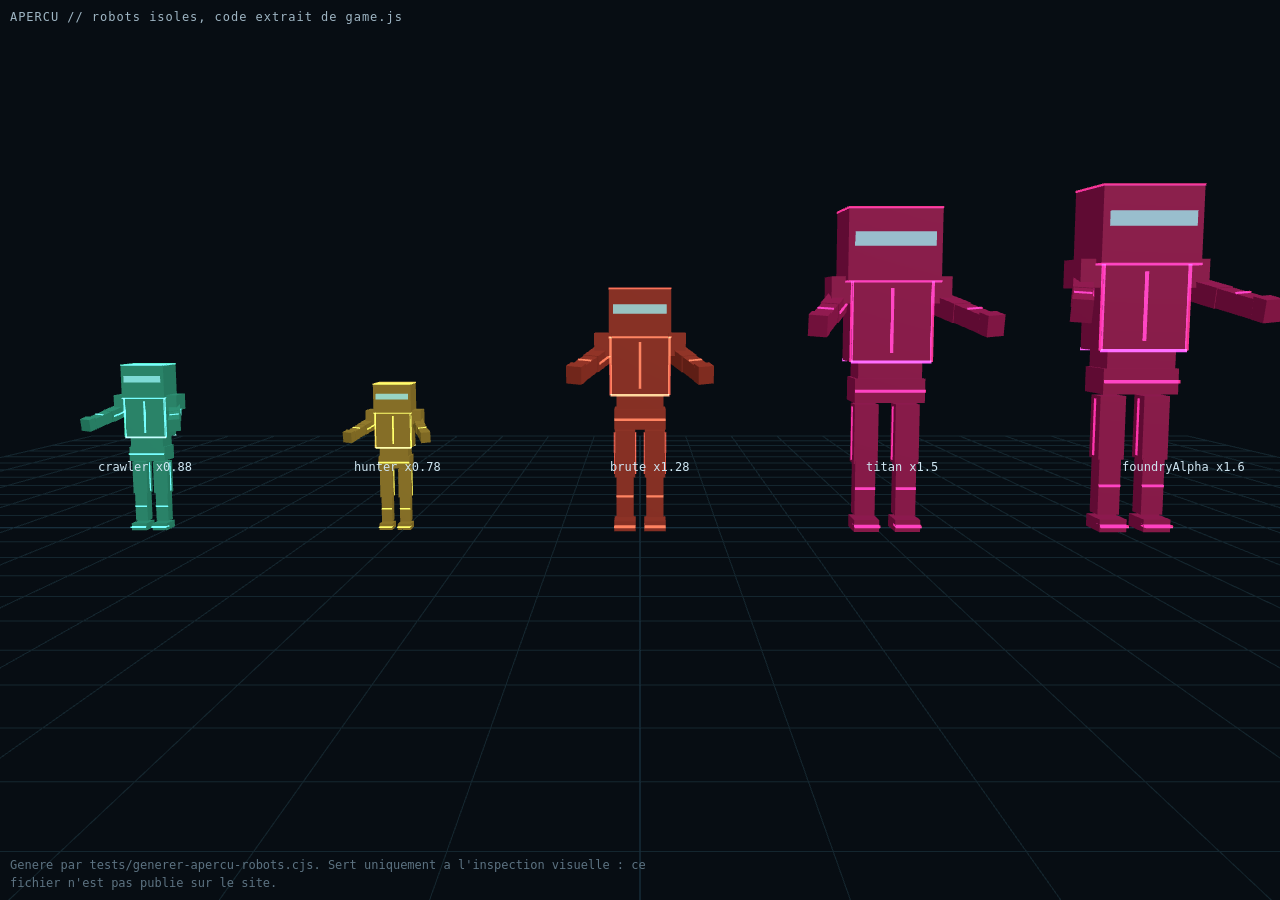
==== tests/apercu-robots.html @ fe57926b "Degats des tireurs augmentes, et mesures dans le jeu Ce qui a change : - Chasseur et Braise passent " ====
<!DOCTYPE html>
<html lang="fr">
<head>
<meta charset="utf-8">
<title>Apercu des robots // Nexus Breach</title>
<style>
  html,body{margin:0;height:100%;background:#070d13;color:#9fb6c4;
    font:12px/1.5 ui-monospace,Consolas,monospace;overflow:hidden}
  #etiquette{position:fixed;left:10px;top:8px;z-index:2;letter-spacing:.08em}
  #note{position:fixed;left:10px;bottom:8px;z-index:2;color:#5d7382;max-width:640px}
  canvas{display:block}
</style>
</head>
<body>
<div id="etiquette">APERCU // robots isoles, code extrait de game.js</div>
<div id="note">Genere par tests/generer-apercu-robots.cjs. Sert uniquement a l'inspection
visuelle : ce fichier n'est pas publie sur le site.</div>
<script type="module">
// La page vit dans tests, donc three.js se cherche dans wwwroot. Le chemin
// est relatif au document, pas au serveur : d'ou les deux niveaux.
// Les erreurs sont notees dans la page : le pilote DevTools sait les lire, et
// une page qui echoue en silence ne laisserait qu'une capture noire.
window.__erreursApercu = [];
window.addEventListener('error', (e) => window.__erreursApercu.push(e.message || String(e)));
import * as THREE from '../wwwroot/vendor/three.module.min.js';

const scene = new THREE.Scene();
scene.background = new THREE.Color(0x070d13);
const camera = new THREE.PerspectiveCamera(38, innerWidth / innerHeight, 0.1, 60);
camera.position.set(0, 2.8, 16.5);
camera.lookAt(0, 1, 0);
scene.add(new THREE.HemisphereLight(0x9fd8ff, 0x0a1016, 0.7));
const clef = new THREE.DirectionalLight(0xffffff, 1.5);
clef.position.set(4, 7, 6);
scene.add(clef);
scene.add(new THREE.GridHelper(24, 24, 0x1d3a4a, 0x14262f));

// ---------------------------------------------------------------- jeu.js
const unitBoxGeometry = new THREE.BoxGeometry(1, 1, 1);

// Fusionne une liste de boites decrites en local (taille, position, rotation)
// en une seule BufferGeometry. Sans cela, chaque robot coûterait une
// vingtaine d'appels de dessin.
function mergeBoxParts(parts) {
  const positions = [];
  const normals = [];
  const indices = [];
  const matrix = new THREE.Matrix4();
  const normalMatrix = new THREE.Matrix3();
  const quaternion = new THREE.Quaternion();
  const position = new THREE.Vector3();
  const scale = new THREE.Vector3();
  const euler = new THREE.Euler();
  const vertex = new THREE.Vector3();
  const normal = new THREE.Vector3();
  let offset = 0;

  for (const part of parts) {
    position.set(part.x || 0, part.y || 0, part.z || 0);
    euler.set(part.rx || 0, part.ry || 0, part.rz || 0);
    quaternion.setFromEuler(euler);
    scale.set(part.w, part.h, part.d);
    matrix.compose(position, quaternion, scale);
    normalMatrix.getNormalMatrix(matrix);

    const vertexAttribute = unitBoxGeometry.attributes.position;
    const normalAttribute = unitBoxGeometry.attributes.normal;
    for (let i = 0; i < vertexAttribute.count; i += 1) {
      vertex.fromBufferAttribute(vertexAttribute, i).applyMatrix4(matrix);
      positions.push(vertex.x, vertex.y, vertex.z);
      // La normale ne subit pas l'echelle : transformee par une matrice non
      // uniforme elle doit etre renormalisee, sinon l'ecclairage des epaules
      // et des tibias est faux.
      normal.fromBufferAttribute(normalAttribute, i).applyMatrix3(normalMatrix).normalize();
      normals.push(normal.x, normal.y, normal.z);
    }
    const indexAttribute = unitBoxGeometry.index;
    for (let i = 0; i < indexAttribute.count; i += 1) {
      indices.push(indexAttribute.getX(i) + offset);
    }
    offset += vertexAttribute.count;
  }

  const geometry = new THREE.BufferGeometry();
  geometry.setAttribute('position', new THREE.Float32BufferAttribute(positions, 3));
  geometry.setAttribute('normal', new THREE.Float32BufferAttribute(normals, 3));
  geometry.setIndex(indices);
  return geometry;
}

// Un pave : structure sombre ou lisere lumineux. Meme fonction, deux
// materiaux : la distinction vient du materiau, pas de la forme.
function box(x, y, z, w, h, d, rotation) {
  const part = { x, y, z, w, h, d };
  if (rotation) Object.assign(part, rotation);
  return part;
}

// Epaisseur des liseres. Ils remplacent les contours neon de la reference :
// WebGL ignore l'epaisseur des lignes, un trait d'un pixel ne se voit pas,
// un pave plat de quelques millimetres en revanche se voit sous tout
// eclairage.
const LISERE = 0.024;

// Angle de levee des bras, en radians. Le bras pend au repos (0) et se leve
// presque a l'horizontale quand l'ennemi arme une attaque (1.35).
const BRAS_ARME = 1.35;

// Construit le robot et retourne les maillages a attacher a la racine.
// three est passe en parametre : ce fichier n'importe pas Three.js, seul
// game.js le fait, et cela evite un import circulaire.
function buildHumanoid(three, template, materials, options) {
  const { isAlpha, headSize, shadows } = options;

  // Silhouette : la masse du buste et la largeur des epaules distinguent les
  // types. Un robot humanoide a deux jambes pour tous : c'est le nombre de
  // pattes qui changeait avant, et cela rendait les limaces et les brutes
  // illisibles.
  const lourd = isAlpha || template.bulk === 'heavy';
  const leger = template.bulk === 'light';

  const busteL = lourd ? 0.66 : leger ? 0.5 : 0.57;
  const busteH = lourd ? 0.68 : leger ? 0.46 : 0.58;
  const busteD = lourd ? 0.46 : leger ? 0.36 : 0.41;

  const epaule = lourd ? 0.66 : leger ? 0.48 : 0.56;
  const brasLong = lourd ? 0.4 : 0.36;
  const avantBrasLong = lourd ? 0.38 : 0.34;
  const cuisseLong = lourd ? 0.5 : 0.46;
  const tibiaLong = lourd ? 0.46 : 0.42;
  const piedH = 0.1;

  // Verticale construite depuis le sol, et non depuis le buste. Le gabarit
  // precedent partait de la taille et posait la hanche trop bas : les pieds
  // passaient sous le sol et le robot paraissait accroupi. Ancrer sur le sol
  // garantit que les pieds reposent dessus, quelle que soit la taille du
  // buste.
  const hancheY = piedH + tibiaLong + cuisseLong;
  const bassinY = hancheY + 0.12;
  const abdomenY = bassinY + 0.17;
  const busteY = abdomenY + busteH / 2 + 0.07;
  const hautBuste = busteY + busteH / 2;
  const basBuste = busteY - busteH / 2;
  const epauleY = hautBuste - 0.09;
  const xEpaule = epaule / 2 + 0.08;

  // --- Corps sombre, parties immobiles fusionnees --------------------------
  const structure = [
    box(0, busteY, 0, busteL, busteH, busteD),
    box(0, abdomenY, 0, busteL * 0.8, 0.2, busteD * 0.86),
    box(0, bassinY, 0, busteL * 0.88, 0.2, busteD * 0.9),
    box(-xEpaule, epauleY, 0, 0.17, 0.22, busteD * 0.88),
    box(xEpaule, epauleY, 0, 0.17, 0.22, busteD * 0.88)
  ];
  const structureMesh = new three.Mesh(mergeBoxParts(structure), materials.body);
  structureMesh.castShadow = shadows;

  // --- Liseres lumineux ----------------------------------------------------
  const trims = [];
  [-1, 1].forEach((side) => {
    trims.push(
      box(0, hautBuste, busteD / 2, busteL, LISERE, LISERE),
      box(0, basBuste, busteD / 2, busteL, LISERE, LISERE),
      box(side * busteL / 2, busteY, busteD / 2, LISERE, busteH, LISERE),
      box(0, hautBuste, -busteD / 2, busteL, LISERE, LISERE),
      box(0, basBuste, -busteD / 2, busteL, LISERE, LISERE)
    );
  });
  trims.push(
    box(0, bassinY, busteD / 2, busteL * 0.88, LISERE, LISERE),
    box(0, busteY, busteD / 2 + 0.006, LISERE, busteH * 0.78, LISERE)
  );

  // --- Tete, cou et visee --------------------------------------------------
  // La tete reste un maillage separe : enemy.head et sa position monde servent
  // a la detection du headshot.
  const headY = hautBuste + headSize * 0.72;
  const head = new three.Mesh(
    new three.BoxGeometry(headSize * 2, headSize * 1.55, headSize * 1.7),
    materials.body
  );
  head.position.set(0, headY, 0);
  head.castShadow = shadows;
  head.userData.headshot = true;

  // Cou, pour que le robot ne semble pas decapite.
  trims.push(
    box(0, headY + headSize * 0.78, 0, headSize * 2.02, LISERE * 0.7, headSize * 1.72),
    box(0, headY - headSize * 0.78, 0, headSize * 2.02, LISERE * 0.7, headSize * 1.72)
  );

  const neckMesh = new three.Mesh(
    mergeBoxParts([box(0, hautBuste + 0.04, 0, headSize * 0.8, 0.1, headSize * 0.8)]),
    materials.body
  );

  // Visee : une fente horizontale lumineuse, le signe de reconnaissance de la
  // reference. Plus large que haute, c'est ce qui rend le regard lisible.
  const visor = new three.Mesh(
    new three.BoxGeometry(headSize * 1.72, headSize * 0.3, 0.03),
    materials.visor
  );
  visor.position.set(0, headY + headSize * 0.12, headSize * 0.86);

  const trimMesh = new three.Mesh(mergeBoxParts(trims), materials.trim);

  // --- Bras : un pivot par epaule, anime ------------------------------------
  // Le pivot est a l'epaule et le bras pend vers le bas, donc une rotation
  // autour de X leve le bras vers l'avant : c'est le geste d'arme.
  const brasGeometry = mergeBoxParts([
    box(0, -brasLong / 2, 0, 0.15, brasLong, 0.16),
    box(0, -brasLong - avantBrasLong / 2, 0, 0.14, avantBrasLong, 0.15),
    // Main
    box(0, -brasLong - avantBrasLong - 0.06, 0.01, 0.15, 0.13, 0.17)
  ]);
  const brasTrim = mergeBoxParts([
    box(0.076, -brasLong / 2, 0, 0.02, brasLong * 0.85, 0.02),
    box(0, -brasLong - avantBrasLong / 2, 0.076, 0.13, 0.02, 0.02)
  ]);

  const armPivots = [];
  [-1, 1].forEach((side) => {
    const pivot = new three.Group();
    pivot.position.set(side * xEpaule, epauleY - 0.1, 0);
    const mesh = new three.Mesh(brasGeometry, materials.body);
    mesh.castShadow = shadows;
    pivot.add(mesh);
    pivot.add(new three.Mesh(brasTrim, materials.trim));
    armPivots.push({ pivot, side });
  });

  // --- Jambes --------------------------------------------------------------
  // La jambe pend depuis la hanche et descend jusqu'au sol : le pivot est a
  // hancheY et la somme cuisse + tibia + pied vaut exactement hancheY, donc le
  // pied repose sur y = 0.
  const jambeGeometry = mergeBoxParts([
    box(0, -cuisseLong / 2, 0, 0.2, cuisseLong, 0.21),
    box(0, -cuisseLong - tibiaLong / 2 + 0.02, 0, 0.17, tibiaLong, 0.18),
    // Pied avance vers l'avant, comme sur la reference.
    box(0, -cuisseLong - tibiaLong - piedH / 2, 0.05, 0.21, piedH, 0.31)
  ]);
  const jambeTrim = mergeBoxParts([
    box(0.101, -cuisseLong / 2, 0, 0.02, cuisseLong * 0.9, 0.02),
    box(-0.101, -cuisseLong / 2, 0, 0.02, cuisseLong * 0.9, 0.02),
    box(0, -cuisseLong - tibiaLong / 2 + 0.02, 0.091, 0.17, 0.02, 0.02),
    box(0, -cuisseLong - tibiaLong - piedH / 2, 0.19, 0.21, 0.02, 0.14)
  ]);

  const legPivots = [];
  [-1, 1].forEach((side, index) => {
    const pivot = new three.Group();
    pivot.position.set(side * busteL * 0.26, hancheY, 0);
    const mesh = new three.Mesh(jambeGeometry, materials.body);
    mesh.castShadow = shadows;
    pivot.add(mesh);
    pivot.add(new three.Mesh(jambeTrim, materials.trim));
    // Phase decalee de pi : sans cela les deux jambes oscillent ensemble et le
    // robot avance en sautant sur deux pieds joints.
    legPivots.push({ pivot, side, phase: index * Math.PI });
  });

  return {
    structureMesh,
    neckMesh,
    trimMesh,
    head,
    visor,
    armPivots,
    legPivots,
    busteY
  };
}

// Anime les bras. armement vaut 0 au repos et 1 les bras leves : l'appel qui
// arme une attaque n'a plus qu'a regler cette valeur, que ce soit un coup de
// grappin ou un tir.
function animerBras(armPivots, armement) {
  const levee = Math.max(0, Math.min(1, armement)) * BRAS_ARME;
  for (const { pivot, side } of armPivots) {
    pivot.rotation.x = -levee;
    // Legere ouverture vers l'exterieur : un bras parfaitement vertical lit
    // moins bien qu'un bras legerement ecarte.
    pivot.rotation.z = side * (0.1 + levee * 0.16);
  }
}
function createEnemyMaterials(template) {
  const color = template.color;
  const armorColor = template.armorColor || 0x1b2932;
  const accentColor = template.accentColor || color;
  const bodyColor = template.armorColor
    ? new THREE.Color(armorColor).lerp(new THREE.Color(color), 0.3)
    : new THREE.Color(color).multiplyScalar(0.5);
  const body = new THREE.MeshStandardMaterial({
    color: bodyColor,
    emissive: new THREE.Color(color).multiplyScalar(0.2),
    emissiveIntensity: 0.5,
    roughness: 0.58,
    metalness: 0.28,
    flatShading: true
  });
  const armor = new THREE.MeshStandardMaterial({
    color: armorColor,
    emissive: color,
    emissiveIntensity: 0.18,
    roughness: 0.48,
    metalness: 0.68,
    flatShading: true
  });
  const glow = new THREE.MeshBasicMaterial({ color: accentColor });
  const eye = new THREE.MeshBasicMaterial({ color: 0xffffff });
  // Lisere lumineux : ce qui remplace les contours neons de la reference. Non
  // eclairable et additif, il reste lumineux meme dans le noir de l'arene :
  // c'est ce qui donne au robot sa silhouette de night club.
  const trim = new THREE.MeshBasicMaterial({
    color: accentColor,
    transparent: true,
    opacity: 0.92,
    blending: THREE.AdditiveBlending,
    depthWrite: false
  });
  // Visee : le meme bleu que sur la reference, quelle que soit la couleur du
  // type. Volontaire : l'identite du type se lit sur le lisere et le buste, la
  // visee sert a repeter ou est la tete, pas a designer l'ennemi.
  const visor = new THREE.MeshBasicMaterial({ color: 0x9ffcff, transparent: true, opacity: 0.72 });
  return { body, armor, glow, eye, trim, visor, accentColor };
}

// ---------------------------------------------------------------- gabarits

const GABARITS = [
  {
    "nom": "crawler",
    "couleur": "0x55f6c1",
    "scale": "0.88",
    "elite": false
  },
  {
    "nom": "hunter",
    "couleur": "0xffcf4a",
    "scale": "0.78",
    "elite": false
  },
  {
    "nom": "brute",
    "couleur": "0xff5b42",
    "scale": "1.28",
    "elite": false
  },
  {
    "nom": "titan",
    "couleur": "0xff2d85",
    "scale": "1.5",
    "elite": true
  },
  {
    "nom": "foundryAlpha",
    "couleur": "0xff2d85",
    "scale": "1.6",
    "elite": true
  }
];

const robotier = (nom, couleur, scale, elite, x) => {
  const template = { color: couleur, accentColor: couleur, visorColor: 0x9ffcff, scale };
  const materials = createEnemyMaterials(template);
  // La ligne ci-dessous est celle du jeu, mot pour mot. Elle ne peut pas
  // remonter d'un cran : elle lit isAlpha, qui n existe qu'ici.
  const isAlpha = elite;
    const headSize = (isAlpha ? 0.38 : 0.3) * (template.headScale || 1);
  const robot = buildHumanoid(THREE, template, materials, { isAlpha, headSize, shadows: false });
  const root = new THREE.Group();
  root.position.x = x;
  root.add(robot.structureMesh, robot.neckMesh, robot.trimMesh, robot.head, robot.visor);
  robot.armPivots.forEach(({ pivot }) => root.add(pivot));
  robot.legPivots.forEach(({ pivot }) => root.add(pivot));
  // L echelle du gabarit est ce que le joueur voit : sans elle, les cinq
  // robots(make) paraissent identiques et l apercu ne sert plus a rien.
  root.scale.setScalar(Number(scale));
  scene.add(root);
  const plaque = document.createElement('div');
  plaque.textContent = nom + '  x' + scale;
  plaque.style.cssText = 'position:fixed;left:0;top:0;color:#cfe6f2;z-index:1;'
    + 'transform:translate(' + ((x + 7.75) / 15.5 * innerWidth - 30) + 'px,'
    + (innerHeight / 2 + 8) + 'px)';
  document.body.appendChild(plaque);
  return { root, robot };
};

const bras = GABARITS.map((g, i) => {
  // L ecartement suit l echelle : sinon le Forge-Monarque, le plus grand,
  // recouvre son voisin et l apercu ment sur les tailles relatives.
  const x = (i - (GABARITS.length - 1) / 2) * 3.1;
  return robotier(g.nom, Number(g.couleur), Number(g.scale), g.elite, x);
});

// Le geste de preparation : on le declenche en boucle, sinon on ne voit pas ce
// qui se passe quand un ennemi arme son coup.
let t = 0;
const renderer = new THREE.WebGLRenderer({ antialias: true });
renderer.setSize(innerWidth, innerHeight);
document.body.appendChild(renderer.domElement);
renderer.setAnimationLoop(() => {
  t += 0.016;
  for (const item of bras) animerBras(item.robot.armPivots, Math.sin(t * 2) * 0.5 + 0.5);
  renderer.render(scene, camera);
});
addEventListener('resize', () => {
  camera.aspect = innerWidth / innerHeight;
  camera.updateProjectionMatrix();
  renderer.setSize(innerWidth, innerHeight);
});
</script>
</body>
</html>
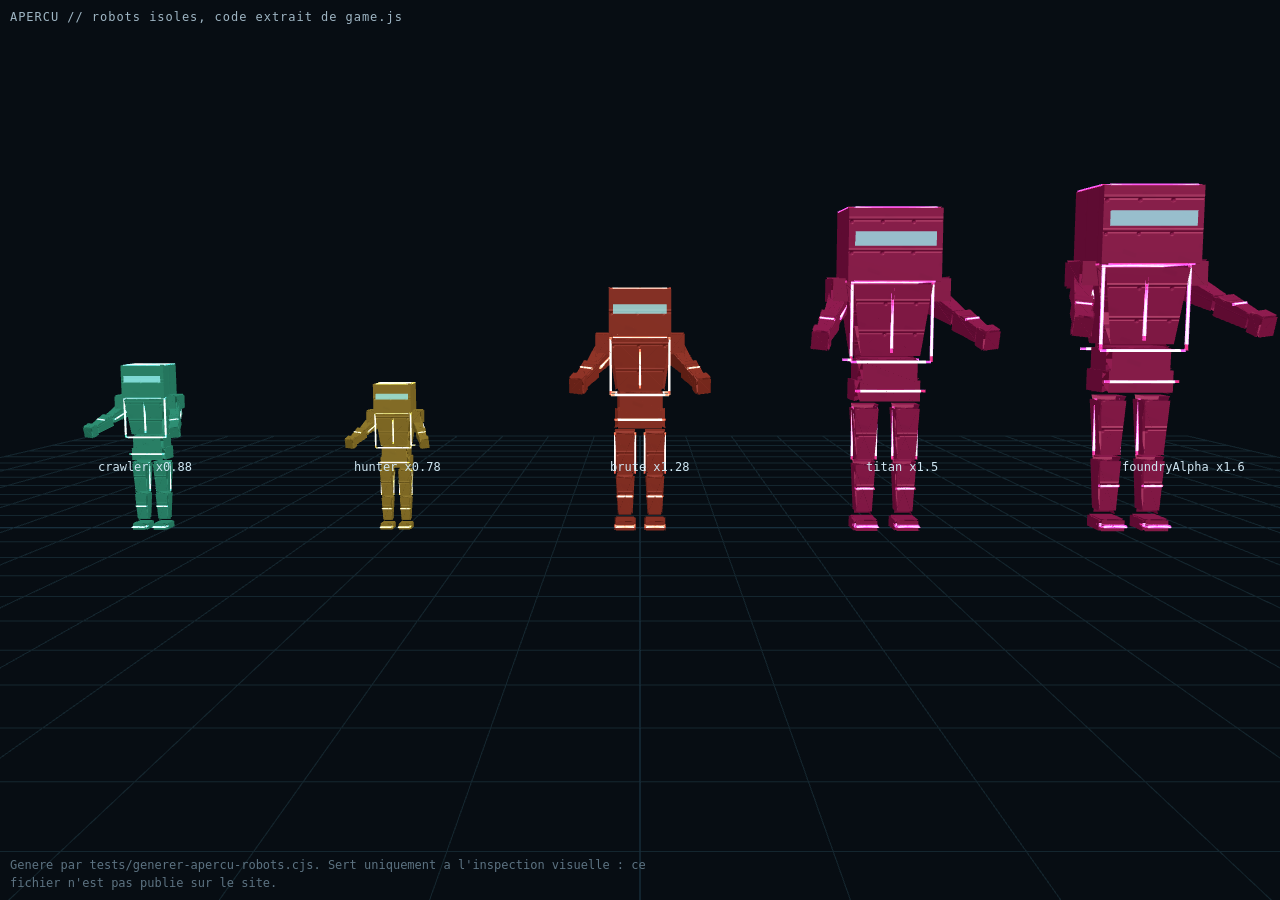
==== commit 3b29b8b7: "Ranger : plus aucun soin, et un vrai choix a chaque fin de vague Ce qui disparait : - Les Nénithes r" ====
--- a/tests/apercu-robots.html
+++ b/tests/apercu-robots.html
@@ -36,7 +36,238 @@
 scene.add(new THREE.GridHelper(24, 24, 0x1d3a4a, 0x14262f));
 
 // ---------------------------------------------------------------- jeu.js
-const unitBoxGeometry = new THREE.BoxGeometry(1, 1, 1);
+function creerPaveChanfreine(chanfrein, fusee) {
+  const lo = -0.5 + chanfrein;
+  const hi = 0.5 - chanfrein;
+  const positions = [];
+  const normals = [];
+  const uvs = [];
+
+  // Un triangle, avec l'orientation corrigee sur le vol.
+  //
+  // Enumerer les sommets dans le bon sens pour les quarante-quatre triangles
+  // d'une boite coupee est une source d'erreur invisible : la geometrie
+  // s'affiche, mais trois faces sur quatre sont eclairées a l'envers. On calcule
+  // donc la normale geometrique, et on inverse le triangle si elle ne va pas
+  // dans le sens voulu.
+  function triangle(a, b, c, nx, ny, nz) {
+    const ux = b[0] - a[0];
+    const uy = b[1] - a[1];
+    const uz = b[2] - a[2];
+    const vx = c[0] - a[0];
+    const vy = c[1] - a[1];
+    const vz = c[2] - a[2];
+    const cx = uy * vz - uz * vy;
+    const cy = uz * vx - ux * vz;
+    const cz = ux * vy - uy * vx;
+    const sens = (cx * nx + cy * ny + cz * nz) < 0 ? -1 : 1;
+    const p = sens < 0 ? [a, c, b] : [a, b, c];
+
+    for (const v of p) {
+      // La pente : l'echelle horizontale vaut 1 + fusee en haut, et 1 - fusee en
+      // bas. En haut y vaut +0,5, donc le facteur monte avec la hauteur : plus
+      // fusee est grand, plus la piece s'elargit vers le haut et retrecit vers
+      // le bas.
+      //
+      // Le SENS a d'abord ete pris a l'envers : le pave s'elargissait vers le
+      // bas, le buste devenait une jupe et les membres des entonnoirs. C'etait
+      // mathematiquement correct et visuellement l'inverse de l'effet cherche.
+      // Aucun controle de structure ne l'aurait vu : le nombre de triangles
+      // etait bon, les normales etaient alignees, et le robot avait l'air d'etre
+      // passe par un defaut de posture.
+      const facteur = 1 + fusee * (v[1] * 2);
+      positions.push(v[0] * facteur, v[1], v[2] * facteur);
+      // La boite droite garde les normales de la boite. Sans elles, l'attribut
+      // normal serait vide et le moteur inventerait un eclairage de son cote.
+      if (fusee === 0) normals.push(nx, ny, nz);
+    }
+
+    // Coordonnees de texture par projection sur la face.
+    //
+    // On prend les deux axes les moins alignes avec la normale, pas x et y
+    // comme on le ferait par reflexes. Avec x et y, une face vers le haut
+    // recoit des coordonnees qui varient peu, et la texture s'etire sur toute
+    // la longueur du dessus d'un bloc : on obtenait des bavures laites au lieu
+    // de panneaux.
+    const ax = Math.abs(nx);
+    const ay = Math.abs(ny);
+    const az = Math.abs(nz);
+    for (const v of p) {
+      const facteur = 1 + fusee * (v[1] * 2);
+      if (ay >= ax && ay >= az) uvs.push(v[0] * facteur + 0.5, v[2] * facteur + 0.5);
+      else if (ax >= az) uvs.push(v[1] + 0.5, v[2] * facteur + 0.5);
+      else uvs.push(v[0] * facteur + 0.5, v[1] + 0.5);
+    }
+  }
+
+  function quad(a, b, c, d, nx, ny, nz) {
+    triangle(a, b, c, nx, ny, nz);
+    triangle(a, c, d, nx, ny, nz);
+  }
+
+  // 6 faces : le plan extreme, borne par la partie non chanfreine.
+  for (let axe = 0; axe < 3; axe += 1) {
+    const u = (axe + 1) % 3;
+    const v = (axe + 2) % 3;
+    for (const signe of [-1, 1]) {
+      const p = [];
+      for (const [cu, cv] of [[lo, lo], [lo, hi], [hi, hi], [hi, lo]]) {
+        const point = [0, 0, 0];
+        point[axe] = signe * 0.5;
+        point[u] = cu;
+        point[v] = cv;
+        p.push(point);
+      }
+      const n = [0, 0, 0];
+      n[axe] = signe;
+      quad(p[0], p[1], p[2], p[3], n[0], n[1], n[2]);
+    }
+  }
+
+  // 12 aretes : la facette qui relie deux faces voisines.
+  const racine2 = Math.SQRT1_2;
+  for (let a = 0; a < 3; a += 1) {
+    const b = (a + 1) % 3;
+    const c = (a + 2) % 3;
+    for (const sa of [-1, 1]) {
+      for (const sb of [-1, 1]) {
+        const p1 = [0, 0, 0];
+        const p2 = [0, 0, 0];
+        const p3 = [0, 0, 0];
+        const p4 = [0, 0, 0];
+        p1[a] = sa * 0.5; p1[b] = sb * lo; p1[c] = lo;
+        p2[a] = sa * 0.5; p2[b] = sb * lo; p2[c] = hi;
+        p3[a] = sa * lo;  p3[b] = sb * 0.5; p3[c] = hi;
+        p4[a] = sa * lo;  p4[b] = sb * 0.5; p4[c] = lo;
+        const n = [0, 0, 0];
+        n[a] = sa * racine2;
+        n[b] = sb * racine2;
+        quad(p1, p2, p3, p4, n[0], n[1], n[2]);
+      }
+    }
+  }
+
+  // 8 coins : le triangle qui ferme la boite.
+  const racine3 = 1 / Math.sqrt(3);
+  for (const sx of [-1, 1]) {
+    for (const sy of [-1, 1]) {
+      for (const sz of [-1, 1]) {
+        triangle(
+          [sx * 0.5, sy * lo, sz * lo],
+          [sx * lo, sy * 0.5, sz * lo],
+          [sx * lo, sy * lo, sz * 0.5],
+          sx * racine3, sy * racine3, sz * racine3
+        );
+      }
+    }
+  }
+
+  // Les normales sont recalculees sur la geometrie reelle, sommet par sommet.
+  // Elles ne serviraient a rien si l on reprenait celles de la boite droite : la
+  // pente les a faussees, et une face de travers s' eclaire de travers. C est
+  // aussi ce qui donne au fuselage son ombre propre sur le flanc.
+  if (fusee !== 0) {
+    for (let t = 0; t < positions.length; t += 9) {
+      const ax = positions[t];
+      const ay = positions[t + 1];
+      const az = positions[t + 2];
+      const bx = positions[t + 3];
+      const by = positions[t + 4];
+      const bz = positions[t + 5];
+      const cx = positions[t + 6];
+      const cy = positions[t + 7];
+      const cz = positions[t + 8];
+      const ux = bx - ax; const uy = by - ay; const uz = bz - az;
+      const vx = cx - ax; const vy = cy - ay; const vz = cz - az;
+      let nx = uy * vz - uz * vy;
+      let ny = uz * vx - ux * vz;
+      let nz = ux * vy - uy * vx;
+      const longueur = Math.hypot(nx, ny, nz) || 1;
+      nx /= longueur; ny /= longueur; nz /= longueur;
+      for (let v = 0; v < 3; v += 1) {
+        normals[t + v * 3] = nx;
+        normals[t + v * 3 + 1] = ny;
+        normals[t + v * 3 + 2] = nz;
+      }
+    }
+  }
+
+  const geometry = new THREE.BufferGeometry();
+  geometry.setAttribute('position', new THREE.Float32BufferAttribute(positions, 3));
+  geometry.setAttribute('normal', new THREE.Float32BufferAttribute(normals, 3));
+  geometry.setAttribute('uv', new THREE.Float32BufferAttribute(uvs, 2));
+  return geometry;
+}
+
+// La boite droite : c est un pave sans pente. Elle passe par le pave pour
+// qu il n y ait qu une seule definition des quarante-quatre triangles.
+function creerCubeChanfreine(chanfrein) {
+  return creerPaveChanfreine(chanfrein, 0);
+}
+
+// Le cube partage par toutes les pieces de tous les robots. Sans index : la
+// fusion le gere, et un cube chanfreine se decrit plus simplement sans.
+const unitBoxGeometry = creerCubeChanfreine(0.07);
+
+// Les pavés fuselés sont mis en cache.
+//
+// Le robot n'a que cinq valeurs de pente différentes, donc cinq géométries au
+// lieu de vingt-sept. Sans ce cache, chaque apparition régénérerait une
+// géométrie par pièce fuselée : c'est de l'allocation dans la boucle de jeu,
+// pour un résultat identique.
+const pavesFuseles = new Map();
+const CHANFREIN_PARTIE = 0.07;
+
+function pavePourFusee(fusee) {
+  if (!fusee) return unitBoxGeometry;
+  const cle = fusee.toFixed(3);
+  if (!pavesFuseles.has(cle)) {
+    pavesFuseles.set(cle, creerPaveChanfreine(CHANFREIN_PARTIE, fusee));
+  }
+  return pavesFuseles.get(cle);
+}
+
+// Version dimensionnee, pour l'arme du joueur et le decor, qui construisent
+// leurs maillages un par un au lieu de passer par la fusion. Le chanfrein est
+// calcule ici en unites monde, donc proportionnel a la piece comme pour les
+// robots, et il ne coute qu'une geometrie de plus par piece.
+function boiteChanfreee(largeur, hauteur, profondeur, chanfrein = 0.035) {
+  const plusPetit = Math.min(largeur, hauteur, profondeur) * 0.22;
+  const c = Math.min(chanfrein, plusPetit);
+  const unite = creerCubeChanfreine(1);
+  // Reutiliser la meme unit cube mis a l'echelle evite d'ecrire deux generateurs.
+  // La geometrie resultante a la MEME forme qu'une boite chanfreee de cette
+  // taille, puisque le chanfrein est une fraction de chaque dimension.
+  const position = unite.attributes.position;
+  const normal = unite.attributes.normal;
+  const uv = unite.attributes.uv;
+  const positions = new Float32Array(position.count * 3);
+  const normals = new Float32Array(position.count * 3);
+  const uvs = new Float32Array(position.count * 2);
+  for (let i = 0; i < position.count; i += 1) {
+    positions[i * 3] = position.getX(i) * largeur;
+    positions[i * 3 + 1] = position.getY(i) * hauteur;
+    positions[i * 3 + 2] = position.getZ(i) * profondeur;
+    // Non uniforme : il faut renormaliser, comme le fait deja la fusion.
+    const nx = normal.getX(i) / largeur;
+    const ny = normal.getY(i) / hauteur;
+    const nz = normal.getZ(i) / profondeur;
+    const longueur = Math.hypot(nx, ny, nz) || 1;
+    normals[i * 3] = nx / longueur;
+    normals[i * 3 + 1] = ny / longueur;
+    normals[i * 3 + 2] = nz / longueur;
+    // Coordonnees de texture a l'echelle de la piece. Un bloc de couverture de
+    // six metres et un de deux metres doivent montrer le meme nombre de
+    // panneaux, sinon la texture trahit les dimensions de l'arene.
+    uvs[i * 2] = uv.getX(i) * largeur;
+    uvs[i * 2 + 1] = uv.getY(i) * hauteur;
+  }
+  const geometry = new THREE.BufferGeometry();
+  geometry.setAttribute('position', new THREE.BufferAttribute(positions, 3));
+  geometry.setAttribute('normal', new THREE.BufferAttribute(normals, 3));
+  geometry.setAttribute('uv', new THREE.BufferAttribute(uvs, 2));
+  return geometry;
+}
 
 // Fusionne une liste de boites decrites en local (taille, position, rotation)
 // en une seule BufferGeometry. Sans cela, chaque robot coûterait une
@@ -44,6 +275,7 @@
 function mergeBoxParts(parts) {
   const positions = [];
   const normals = [];
+  const uvs = [];
   const indices = [];
   const matrix = new THREE.Matrix4();
   const normalMatrix = new THREE.Matrix3();
@@ -63,20 +295,50 @@
     matrix.compose(position, quaternion, scale);
     normalMatrix.getNormalMatrix(matrix);
 
-    const vertexAttribute = unitBoxGeometry.attributes.position;
-    const normalAttribute = unitBoxGeometry.attributes.normal;
+    // La geometrie depend de la pente de la piece : un bras fusele et un tronc
+    // droit n'ont pas les memes faces, meme apres la meme echelle.
+    const pave = pavePourFusee(part.fusee || 0);
+    const vertexAttribute = pave.attributes.position;
+    const normalAttribute = pave.attributes.normal;
+    const uvAttribute = pave.attributes.uv;
     for (let i = 0; i < vertexAttribute.count; i += 1) {
       vertex.fromBufferAttribute(vertexAttribute, i).applyMatrix4(matrix);
       positions.push(vertex.x, vertex.y, vertex.z);
-      // La normale ne subit pas l'echelle : transformee par une matrice non
-      // uniforme elle doit etre renormalisee, sinon l'ecclairage des epaules
+      // La normale est renormalisee apres la mise a l echelle, et le
+      // tangente de la pente est ajoutee. Sans ce second terme, le flanc d
+      // une piece fusilee s eclaire comme si elle etait droite : la pente
+      // serait dans la geometrie, mais pas dans l eclairage, et le relief
+      // disparaitrait exactement la ou on voulait le voir.
+      normal.fromBufferAttribute(normalAttribute, i).applyMatrix3(normalMatrix);
+      if (part.fusee) {
+        // Une piece qui se retrecit vers le haut voit sa normale basculer
+        // vers ce haut : c est ce qui donne l ombre du flanc.
+        normal.x += part.fusee * 2 * normalAttribute.getY(i);
+        normal.z += part.fusee * 2 * normalAttribute.getY(i);
+      }
+      normal.normalize();
       // et des tibias est faux.
       normal.fromBufferAttribute(normalAttribute, i).applyMatrix3(normalMatrix).normalize();
       normals.push(normal.x, normal.y, normal.z);
-    }
+      // La texture est multipliee par la taille de la piece. Sans cela, un
+      // avant-bras de vingt centimetres et un buste de deux metres porteraient
+      // le meme nombre de joints de panneau : la couture s'etirerait sur toute
+      // la longueur du bras, et le robot semblerait taille dans une seule
+      // feuille.
+      uvs.push(uvAttribute.getX(i) * part.w, uvAttribute.getY(i) * part.h);
+    }
+    // Le cube chanfreine n'a pas d'index : mergeBoxParts sait gerer les deux.
+    // Sans ce test, la fusion le lirait comme undefined et le jeu entier
+    // resterait noir.
     const indexAttribute = unitBoxGeometry.index;
-    for (let i = 0; i < indexAttribute.count; i += 1) {
-      indices.push(indexAttribute.getX(i) + offset);
+    if (indexAttribute) {
+      for (let i = 0; i < indexAttribute.count; i += 1) {
+        indices.push(indexAttribute.getX(i) + offset);
+      }
+    } else {
+      for (let i = 0; i < vertexAttribute.count; i += 1) {
+        indices.push(i + offset);
+      }
     }
     offset += vertexAttribute.count;
   }
@@ -84,6 +346,7 @@
   const geometry = new THREE.BufferGeometry();
   geometry.setAttribute('position', new THREE.Float32BufferAttribute(positions, 3));
   geometry.setAttribute('normal', new THREE.Float32BufferAttribute(normals, 3));
+  geometry.setAttribute('uv', new THREE.Float32BufferAttribute(uvs, 2));
   geometry.setIndex(indices);
   return geometry;
 }
@@ -146,7 +409,7 @@
 
   // --- Corps sombre, parties immobiles fusionnees --------------------------
   const structure = [
-    box(0, busteY, 0, busteL, busteH, busteD),
+    box(0, busteY, 0, busteL, busteH, busteD, { fusee: 0.16 }),
     box(0, abdomenY, 0, busteL * 0.8, 0.2, busteD * 0.86),
     box(0, bassinY, 0, busteL * 0.88, 0.2, busteD * 0.9),
     box(-xEpaule, epauleY, 0, 0.17, 0.22, busteD * 0.88),
@@ -176,7 +439,7 @@
   // a la detection du headshot.
   const headY = hautBuste + headSize * 0.72;
   const head = new three.Mesh(
-    new three.BoxGeometry(headSize * 2, headSize * 1.55, headSize * 1.7),
+    boiteChanfreee(headSize * 2, headSize * 1.55, headSize * 1.7),
     materials.body
   );
   head.position.set(0, headY, 0);
@@ -197,7 +460,7 @@
   // Visee : une fente horizontale lumineuse, le signe de reconnaissance de la
   // reference. Plus large que haute, c'est ce qui rend le regard lisible.
   const visor = new three.Mesh(
-    new three.BoxGeometry(headSize * 1.72, headSize * 0.3, 0.03),
+    boiteChanfreee(headSize * 1.72, headSize * 0.3, 0.03),
     materials.visor
   );
   visor.position.set(0, headY + headSize * 0.12, headSize * 0.86);
@@ -208,8 +471,8 @@
   // Le pivot est a l'epaule et le bras pend vers le bas, donc une rotation
   // autour de X leve le bras vers l'avant : c'est le geste d'arme.
   const brasGeometry = mergeBoxParts([
-    box(0, -brasLong / 2, 0, 0.15, brasLong, 0.16),
-    box(0, -brasLong - avantBrasLong / 2, 0, 0.14, avantBrasLong, 0.15),
+    box(0, -brasLong / 2, 0, 0.15, brasLong, 0.16, { fusee: 0.2 }),
+    box(0, -brasLong - avantBrasLong / 2, 0, 0.14, avantBrasLong, 0.15, { fusee: 0.18 }),
     // Main
     box(0, -brasLong - avantBrasLong - 0.06, 0.01, 0.15, 0.13, 0.17)
   ]);
@@ -234,8 +497,8 @@
   // hancheY et la somme cuisse + tibia + pied vaut exactement hancheY, donc le
   // pied repose sur y = 0.
   const jambeGeometry = mergeBoxParts([
-    box(0, -cuisseLong / 2, 0, 0.2, cuisseLong, 0.21),
-    box(0, -cuisseLong - tibiaLong / 2 + 0.02, 0, 0.17, tibiaLong, 0.18),
+    box(0, -cuisseLong / 2, 0, 0.2, cuisseLong, 0.21, { fusee: 0.16 }),
+    box(0, -cuisseLong - tibiaLong / 2 + 0.02, 0, 0.17, tibiaLong, 0.18, { fusee: 0.14 }),
     // Pied avance vers l'avant, comme sur la reference.
     box(0, -cuisseLong - tibiaLong - piedH / 2, 0.05, 0.21, piedH, 0.31)
   ]);
@@ -283,7 +546,264 @@
     pivot.rotation.z = side * (0.1 + levee * 0.16);
   }
 }
+// La carte de normales des dalles du sol.
+//
+// Meme principe que le blindage : un relief dessine en niveaux de gris, puis
+// converti en normale par un filtre de Sobel. Ici le relief est une grille
+// creuse, et c est elle qui fait que les lignes du sol jouent le role de
+// joints entre des dalles plutot que de traits peints.
+//
+// La grille est volontairement plus grossiere que sur le blindage : des
+// dalles d'un metre environ, pas des rivets. Un sol covered de petits details
+// scintille des que le joueur avance, et le bruit se voit plus que le relief.
+let normalDallesCache = null;
+function normalDalles() {
+  if (normalDallesCache) return normalDallesCache;
+  const taille = 256;
+  const dalles = 4;
+  const joint = taille / dalles;
+
+  const hauteur = document.createElement('canvas');
+  hauteur.width = taille;
+  hauteur.height = taille;
+  const ctx = hauteur.getContext('2d');
+  ctx.fillStyle = '#909090';
+  ctx.fillRect(0, 0, taille, taille);
+  ctx.fillStyle = '#404040';
+  for (let i = 0; i <= dalles; i += 1) {
+    ctx.fillRect(i * joint - 2, 0, 4, taille);
+    ctx.fillRect(0, i * joint - 2, taille, 4);
+  }
+  // Le grain : deux joints sur cinq seulement, pour que le sol ne devienne
+  // pas un quadrille parfait.
+  ctx.fillStyle = '#a8a8a8';
+  for (let i = 0; i < dalles; i += 1) {
+    for (let k = 0; k < dalles; k += 1) {
+      if ((i + k) % 2 === 0) ctx.fillRect(i * joint + 4, k * joint + 4, joint - 8, joint - 8);
+    }
+  }
+
+  const source = ctx.getImageData(0, 0, taille, taille).data;
+  const sortie = document.createElement('canvas');
+  sortie.width = taille;
+  sortie.height = taille;
+  const sortieCtx = sortie.getContext('2d');
+  const image = sortieCtx.createImageData(taille, taille);
+  const force = 1.6;
+  const hauteurAu = (x, y) => source[(((y + taille) % taille) * taille
+    + ((x + taille) % taille)) * 4];
+
+  for (let y = 0; y < taille; y += 1) {
+    for (let x = 0; x < taille; x += 1) {
+      const gx = (hauteurAu(x + 1, y - 1) + 2 * hauteurAu(x + 1, y)
+        + hauteurAu(x + 1, y + 1))
+        - (hauteurAu(x - 1, y - 1) + 2 * hauteurAu(x - 1, y)
+          + hauteurAu(x - 1, y + 1));
+      const gy = (hauteurAu(x - 1, y + 1) + 2 * hauteurAu(x, y + 1)
+        + hauteurAu(x + 1, y + 1))
+        - (hauteurAu(x - 1, y - 1) + 2 * hauteurAu(x, y - 1)
+          + hauteurAu(x + 1, y - 1));
+      const lx = -gx * force;
+      const ly = -gy * force;
+      const longueur = Math.hypot(lx, ly, 255) || 1;
+      const i = (y * taille + x) * 4;
+      image.data[i] = Math.round(((lx / longueur) * 0.5 + 0.5) * 255);
+      image.data[i + 1] = Math.round(((ly / longueur) * 0.5 + 0.5) * 255);
+      image.data[i + 2] = 255;
+      image.data[i + 3] = 255;
+    }
+  }
+  sortieCtx.putImageData(image, 0, 0);
+
+  normalDallesCache = new THREE.CanvasTexture(sortie);
+  normalDallesCache.wrapS = THREE.RepeatWrapping;
+  normalDallesCache.wrapT = THREE.RepeatWrapping;
+  return normalDallesCache;
+}
+
+// La plaque de blindage.
+//
+// Une seule image, partagee par tous les ennemis, construite au premier besoin.
+// Elle n'est pas un fichier : le jeu n'a aucune ressource a charger, et surtout
+// rien qui puisse manquer.
+//
+// Ce qu'elle apporte, et pourquoi ce n'est pas decoratif : sans elle, chaque
+// surface d'un robot est une couleur unie, donc le seul relief vient de la
+// silhouette et des liseres. Avec des joints de panneau et de la salissure, on
+// distingue une plaque d'une autre a meme distance, et un robot cesse d'etre une
+// silhouette.
+//
+// Elle est volontairement claire et peu contrastee. Une carte s multiplique
+// avec la couleur du materiau : trop sombre, elle transformerait tous les
+// ennemis en memes taches noires.
+let texturePanneau = null;
+let normalPanneau = null;
+function plaqueBlindage() {
+  if (texturePanneau) return texturePanneau;
+  const taille = 256;
+  const canvas = document.createElement('canvas');
+  canvas.width = taille;
+  canvas.height = taille;
+  const ctx = canvas.getContext('2d');
+
+  // Fond clair : 0,9, la carte ne doit pas assombrir le materiau.
+  ctx.fillStyle = '#e6e6e6';
+  ctx.fillRect(0, 0, taille, taille);
+
+  // Les joints : quatre bandes, decalees pour eviter l'effet de grille.
+  ctx.strokeStyle = '#8f9aa2';
+  ctx.lineWidth = 3;
+  for (let i = 1; i < 4; i += 1) {
+    const y = Math.round((i / 4) * taille);
+    ctx.beginPath();
+    ctx.moveTo(0, y);
+    ctx.lineTo(taille, y);
+    ctx.stroke();
+    // L'ombre juste sous le joint : c'est elle qui donne l'illusion d'une
+    // plaque posee sur une autre, et non d'un quadrille peint.
+    ctx.strokeStyle = '#c8ccd0';
+    ctx.lineWidth = 2;
+    ctx.beginPath();
+    ctx.moveTo(0, y + 3);
+    ctx.lineTo(taille, y + 3);
+    ctx.stroke();
+    ctx.strokeStyle = '#8f9aa2';
+    ctx.lineWidth = 3;
+  }
+
+  // Les rivets, aux croisements.
+  ctx.fillStyle = '#aab2b8';
+  for (let i = 1; i < 4; i += 1) {
+    for (let k = 0; k < 4; k += 1) {
+      ctx.beginPath();
+      ctx.arc((k / 4) * taille + 6, (i / 4) * taille + 6, 2.6, 0, Math.PI * 2);
+      ctx.fill();
+    }
+  }
+
+  // La salissure : quelques balayages diagonaux, tres transparents.
+  ctx.strokeStyle = 'rgba(120, 132, 140, 0.16)';
+  ctx.lineWidth = 9;
+  for (let i = 0; i < 14; i += 1) {
+    const x = (i * 37) % taille;
+    const y = (i * 61) % taille;
+    ctx.beginPath();
+    ctx.moveTo(x, y);
+    ctx.lineTo(x + 26, y + 9);
+    ctx.stroke();
+  }
+
+  texturePanneau = new THREE.CanvasTexture(canvas);
+  texturePanneau.wrapS = THREE.RepeatWrapping;
+  texturePanneau.wrapT = THREE.RepeatWrapping;
+  // Sans filtrage anisotrope, la couture de panneau scintille des que le
+  // joueur bouge : les texels ne tombent plus sur les pixels.
+  //
+  // Le test typeof est deliberé. Cette fonction est aussi executee par la page
+  // d'apercu des robots, qui n'a pas le profil de performances du jeu, et une
+  // reference directe a une variable absente interromprait toute la page.
+  const antialias = typeof PERFORMANCE_PROFILE !== 'undefined'
+    ? PERFORMANCE_PROFILE.antialias
+    : true;
+  texturePanneau.anisotropy = antialias ? 4 : 1;
+  return texturePanneau;
+}
+
+// La carte de normales du blindage.
+//
+// C'est le changement qui manque le plus, et il ne coute rien : une seule
+// image de plus, partagee par tous les materiaux.
+//
+// La carte de couleur ne change que la TEINTE d'une surface. Elle ne change pas
+// la facon dont cette surface repond a une lumiere qui bouge. Un joint de
+// panneau peint est une ligne plus sombre ; un joint de panneau en relief est
+// une creuse qui renvoie la lumiere d'un cote et l'ombre de l'autre. C'est la
+// difference entre un decor imprime et un decor physique, et c'est
+// exactement ce que le joueur voit en bougeant.
+//
+// La technique : on dessine d'abord un relief en niveaux de gris — blanc en
+// haut, noir en creux — puis on le convertit en normale par un filtre de
+// Sobel. Chaque pixel recoit la direction vers laquelle la surface penche, ce
+// que le moteur sait ensuite utiliser pour l'eclairage.
+function normalPlaqueBlindage() {
+  if (normalPanneau) return normalPanneau;
+  const taille = 256;
+  const joint = taille / 4;
+
+  // Le relief, d'abord : meme dessin que la plaque, mais en niveaux de gris.
+  const hauteur = document.createElement('canvas');
+  hauteur.width = taille;
+  hauteur.height = taille;
+  const ctx = hauteur.getContext('2d');
+  ctx.fillStyle = '#808080';
+  ctx.fillRect(0, 0, taille, taille);
+  // Une couture creuse : sombre au fond, clair sur la levee.
+  for (let i = 1; i < 4; i += 1) {
+    const y = i * joint;
+    ctx.fillStyle = '#3c3c3c';
+    ctx.fillRect(0, y - 2, taille, 4);
+    ctx.fillStyle = '#c8c8c8';
+    ctx.fillRect(0, y + 2, taille, 2);
+  }
+  // Les rivets en bosses.
+  for (let i = 1; i < 4; i += 1) {
+    for (let k = 0; k < 4; k += 1) {
+      const x = k * joint + 6;
+      const y = i * joint + 6;
+      const degrade = ctx.createRadialGradient(x - 1, y - 1, 0, x, y, 4);
+      degrade.addColorStop(0, '#ffffff');
+      degrade.addColorStop(1, '#808080');
+      ctx.fillStyle = degrade;
+      ctx.beginPath();
+      ctx.arc(x, y, 4, 0, Math.PI * 2);
+      ctx.fill();
+    }
+  }
+
+  const source = ctx.getImageData(0, 0, taille, taille).data;
+  const sortie = document.createElement('canvas');
+  sortie.width = taille;
+  sortie.height = taille;
+  const sortieCtx = sortie.getContext('2d');
+  const image = sortieCtx.createImageData(taille, taille);
+  const force = 2.4;
+
+  // Sobel : la pente locale donne la normale. On echantillonne en tore, sinon
+  // le bord de la texture aurait une couture visible en repetition.
+  const hauteurAu = (x, y) => source[(((y + taille) % taille) * taille
+    + ((x + taille) % taille)) * 4];
+
+  for (let y = 0; y < taille; y += 1) {
+    for (let x = 0; x < taille; x += 1) {
+      const gx = (hauteurAu(x + 1, y - 1) + 2 * hauteurAu(x + 1, y)
+        + hauteurAu(x + 1, y + 1))
+        - (hauteurAu(x - 1, y - 1) + 2 * hauteurAu(x - 1, y)
+          + hauteurAu(x - 1, y + 1));
+      const gy = (hauteurAu(x - 1, y + 1) + 2 * hauteurAu(x, y + 1)
+        + hauteurAu(x + 1, y + 1))
+        - (hauteurAu(x - 1, y - 1) + 2 * hauteurAu(x, y - 1)
+          + hauteurAu(x + 1, y - 1));
+      const lx = -gx * force;
+      const ly = -gy * force;
+      const lz = 255;
+      const longueur = Math.hypot(lx, ly, lz) || 1;
+      const i = (y * taille + x) * 4;
+      image.data[i] = Math.round(((lx / longueur) * 0.5 + 0.5) * 255);
+      image.data[i + 1] = Math.round(((ly / longueur) * 0.5 + 0.5) * 255);
+      image.data[i + 2] = Math.round(((lz / longueur) * 0.5 + 0.5) * 255);
+      image.data[i + 3] = 255;
+    }
+  }
+  sortieCtx.putImageData(image, 0, 0);
+
+  normalPanneau = new THREE.CanvasTexture(sortie);
+  normalPanneau.wrapS = THREE.RepeatWrapping;
+  normalPanneau.wrapT = THREE.RepeatWrapping;
+  return normalPanneau;
+}
+
 function createEnemyMaterials(template) {
+  const plaque = plaqueBlindage();
   const color = template.color;
   const armorColor = template.armorColor || 0x1b2932;
   const accentColor = template.accentColor || color;
@@ -292,6 +812,9 @@
     : new THREE.Color(color).multiplyScalar(0.5);
   const body = new THREE.MeshStandardMaterial({
     color: bodyColor,
+    map: plaque,
+normalMap: normalPlaqueBlindage(),
+normalScale: new THREE.Vector2(0.85, 0.85),
     emissive: new THREE.Color(color).multiplyScalar(0.2),
     emissiveIntensity: 0.5,
     roughness: 0.58,
@@ -300,6 +823,9 @@
   });
   const armor = new THREE.MeshStandardMaterial({
     color: armorColor,
+    map: plaque,
+normalMap: normalPlaqueBlindage(),
+normalScale: new THREE.Vector2(0.85, 0.85),
     emissive: color,
     emissiveIntensity: 0.18,
     roughness: 0.48,
@@ -393,6 +919,29 @@
   return robotier(g.nom, Number(g.couleur), Number(g.scale), g.elite, x);
 });
 
+// Mode gros plan : on cadre un seul robot, de tres pres.
+//
+// L'apercu d'ensemble sert a comparer les gabarits entre eux. Il ne sert
+// Absolutement rien a juger une arete : a quinze metres de distance, un
+// chanfrein de sept pour cent fait un pixel, et l'image est la meme avec ou
+// sans. C'est le piege classique du controle visuel — une capture qui ne peut
+// pas montrer ce qu'on cherche a montrer.
+//
+// On passe en gros plan avec ?gros=1 dans l'adresse. La scene et les robots
+// sont les memes : seule la camera change.
+const GROS_PLAN = new URLSearchParams(location.search).has('gros');
+if (GROS_PLAN) {
+  // Le Rôdeur de Braise, au centre de la rangee : taille mediane, silhouette
+  // lisible, et un modele de taille dans l'image pour juger l'echelle.
+  const cible = bras[Math.min(2, bras.length - 1)].root;
+  const echelle = cible.scale.x;
+  camera.position.set(cible.position.x + 2.7 * echelle,
+    cible.position.y + 1.85 * echelle,
+    cible.position.z + 3.5 * echelle);
+  camera.lookAt(cible.position.x, cible.position.y + 1.0 * echelle, cible.position.z);
+  document.querySelectorAll('div').forEach((d) => { d.style.display = 'none'; });
+}
+
 // Le geste de preparation : on le declenche en boucle, sinon on ne voit pas ce
 // qui se passe quand un ennemi arme son coup.
 let t = 0;
